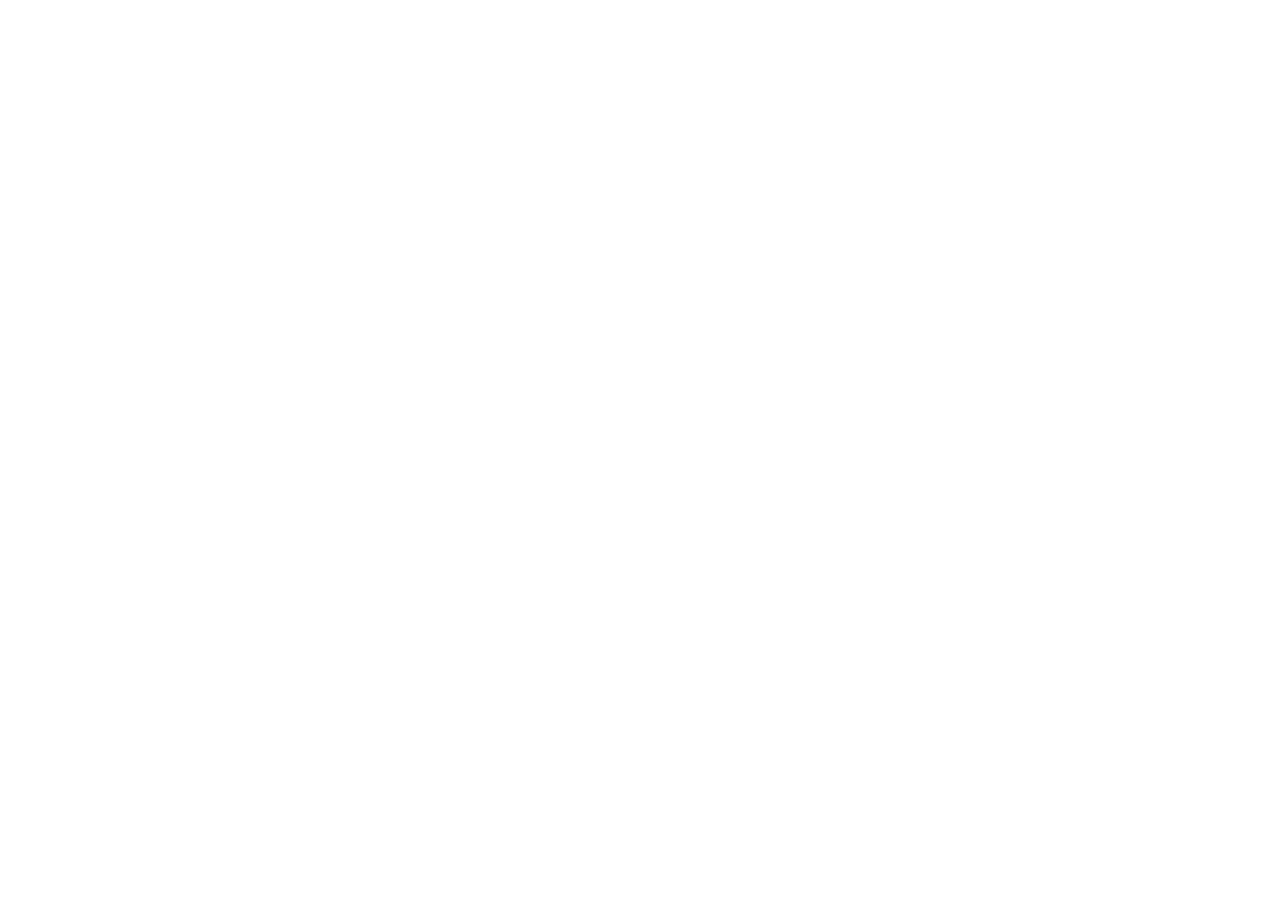
==== index.html @ bfb1806c "1" ====
<!DOCTYPE html>
<html lang="en">
<head>
    <meta charset="UTF-8">
    <meta http-equiv="X-UA-Compatible" content="IE=edge">
    <meta name="viewport" content="width=device-width, initial-scale=1.0">
    <title>nE_VAJNO</title>
</head>
<body>
    
</body>
</html>
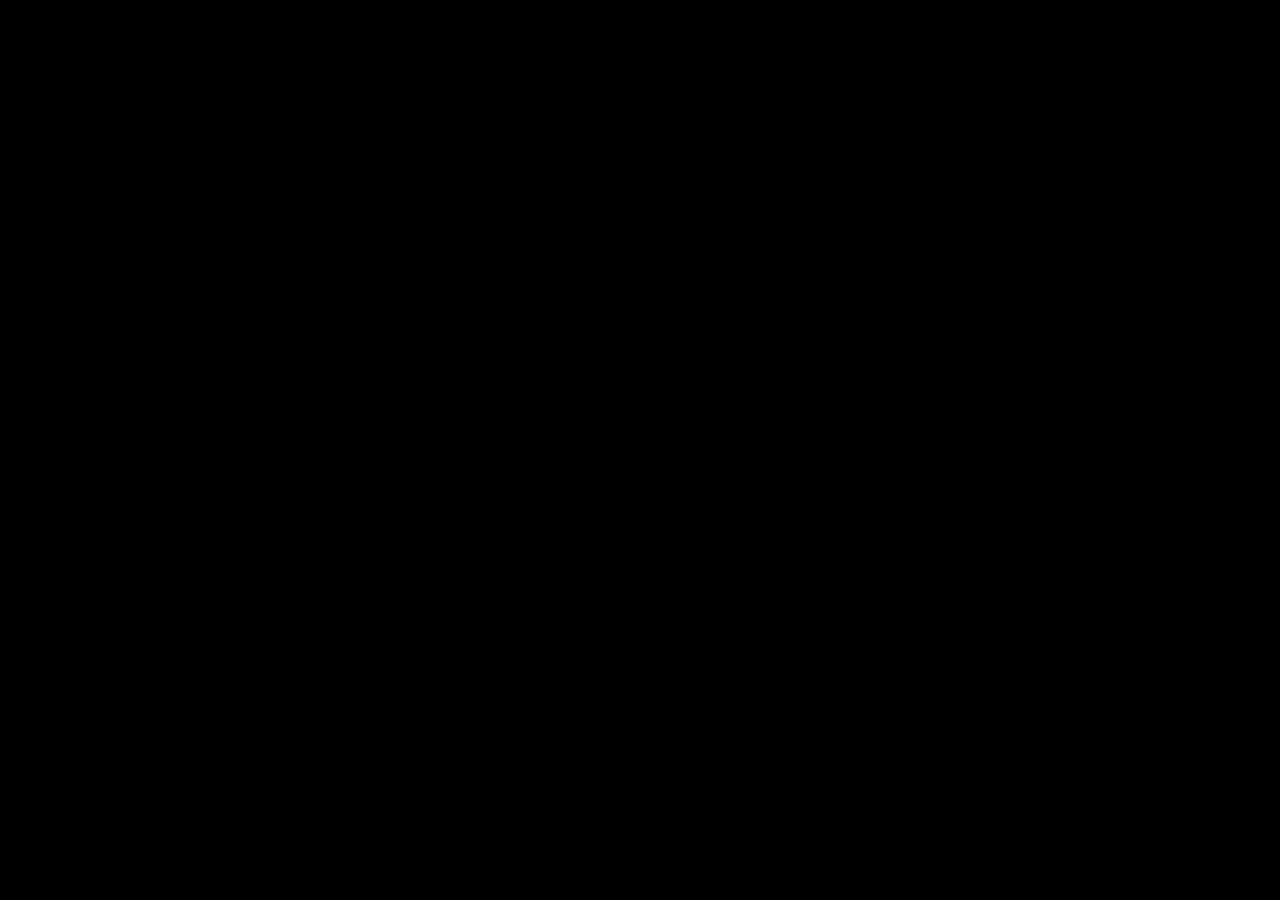
==== commit ab666610: "1" ====
--- a/index.html
+++ b/index.html
@@ -4,9 +4,13 @@
     <meta charset="UTF-8">
     <meta http-equiv="X-UA-Compatible" content="IE=edge">
     <meta name="viewport" content="width=device-width, initial-scale=1.0">
-    <title>nE_VAJNO</title>
+    <title>ne_vajno</title>
 </head>
-<body>
-    
+<body style="background-color: black;">
+
+    <!-- <script src="./script.js"></script> -->
+    <!-- <script src="./10-yanvar.js"></script> -->
+    <!-- <script src="./12-январь.js"></script> -->
+    <script src="./19-yanvar.js"></script>
 </body>
 </html>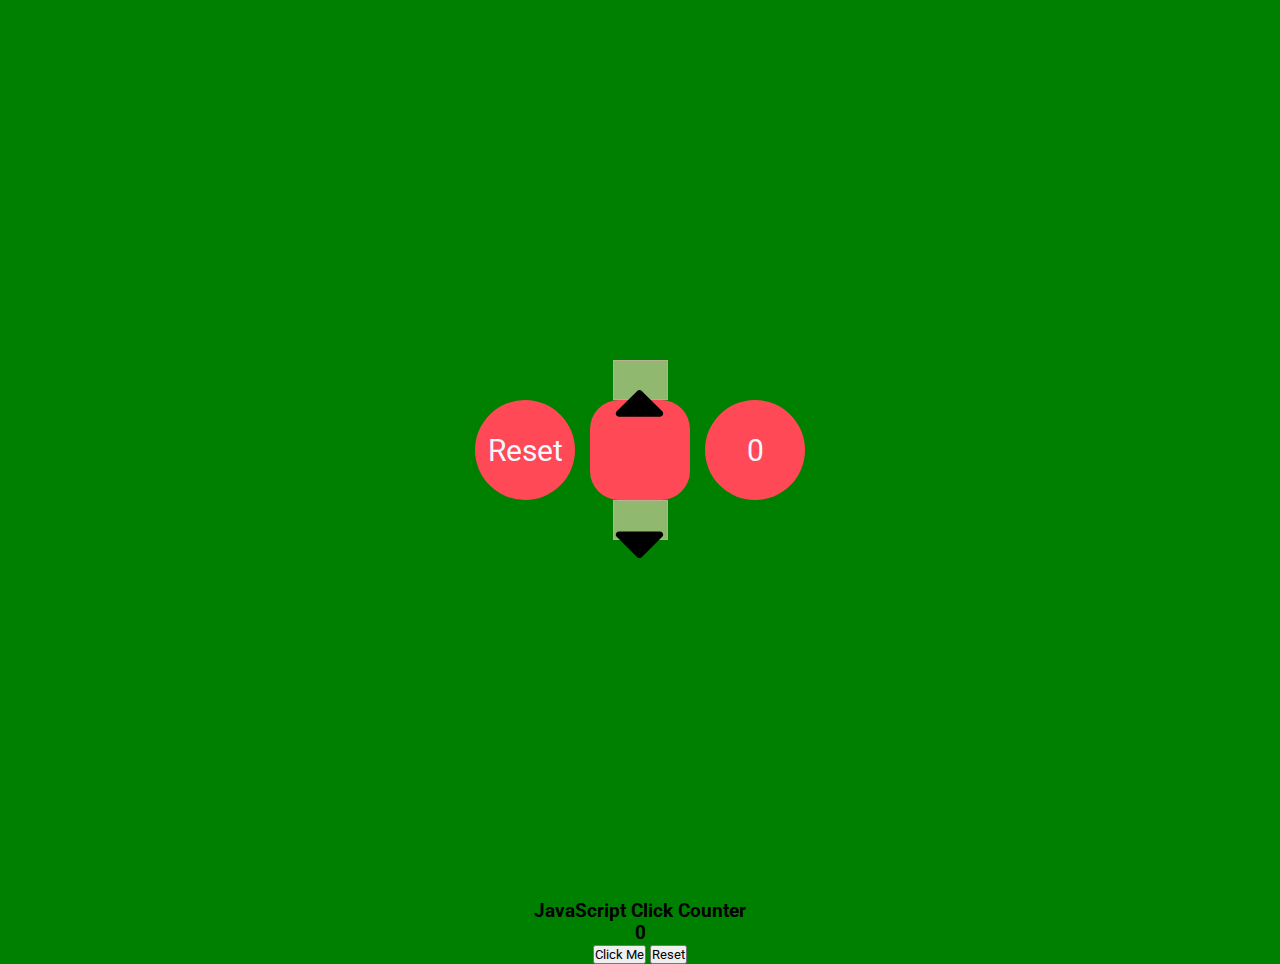
==== commit ebf973d3: "DOM" ====
--- a/index.html
+++ b/index.html
@@ -1,16 +1,62 @@
 <!DOCTYPE html>
 <html lang="en">
+
 <head>
     <meta charset="UTF-8">
     <meta http-equiv="X-UA-Compatible" content="IE=edge">
     <meta name="viewport" content="width=device-width, initial-scale=1.0">
+    <link rel="stylesheet" href="./style.css">
     <title>ne_vajno</title>
 </head>
-<body style="background-color: black;">
+
+<body style="background-color: green;">
+
+    <div class="main">
+
+        <div class="left_box">
+            Reset
+        </div>
+        <div class="mid_box">
+            
+            <div class="mid_main_box">
+            
+                <div class="top">
+                    <div class="top_img">
+                    </div>
+                </div>
+
+                
+
+                <div class="bottom">
+                    <div class="bottom_img">
+                    </div>
+            
+                </div>
+            </div>
+
+        </div>
+        <div class="right_box">
+            0
+        </div>
+
+    </div>
+ 
+    <h3><center>JavaScript Click Counter</center></h3>
+    <div>
+        <center><h3 id="counter-label">0</h3></center>
+    </div>
+    <center>
+        <div>
+            <button onclick="incrementClick()">Click Me</button>
+            <button onclick="resetCounter()">Reset</button>
+        </div>
+    </center>
+    <script src="./scriptfun.js"></script>
 
     <!-- <script src="./script.js"></script> -->
     <!-- <script src="./10-yanvar.js"></script> -->
     <!-- <script src="./12-январь.js"></script> -->
-    <script src="./19-yanvar.js"></script>
+    <!-- <script src="./19-yanvar.js"></script> -->
 </body>
+
 </html>--- a/style.css
+++ b/style.css
@@ -0,0 +1,87 @@
+@import url('https://fonts.googleapis.com/css2?family=Roboto:wght@500&display=swap');
+* 
+{
+    margin: 0;
+    padding: 0;
+    box-sizing: border-box;
+    font-family: 'Roboto', sans-serif;
+}
+
+.main
+{
+    width: 100%;
+    height: 100vh;
+    display: flex;
+    align-items: center;
+    justify-content: center;
+    gap: 15px;
+    font-size: 45px;
+    color: aliceblue;
+}
+
+.left_box, .mid_box, .right_box
+{
+    display: flex;
+    align-items: center;
+    justify-content: center;
+    width: 100px;
+    height: 100px;
+    background-color: #FF4956;
+    border-radius: 29%;
+}
+
+.left_box, .right_box
+{
+    border-radius: 100%;
+    font-size: 30px;
+}
+
+.mid_main_box
+{  
+    display: flex;
+    flex-direction: column; 
+    align-items: center;
+    justify-content: center;
+    position: relative;
+    gap: 10px;
+    text-align: center;
+}
+
+.top,
+.bottom
+{
+    width: 55px;
+    height: 40px;
+    background-color: #ffe4c490;
+    border: 1px solid #d4acac90;
+}
+.top
+{
+    position: relative;
+    bottom: 45px;
+}
+.bottom
+{
+    position: relative;
+    top: 45px;
+}
+.top_img, .bottom_img
+{
+    width: 100%;
+    height: 9vh;
+    background-repeat: no-repeat;
+    /* border: 1px solid #000; */
+}
+
+.top_img
+{
+    background-image: url(./img/8541548_caret_up_icon.svg);
+}
+.bottom_img
+{
+    background-image: url(./img/8541675_caret_down_icon.svg);
+}
+.active
+{
+    
+}